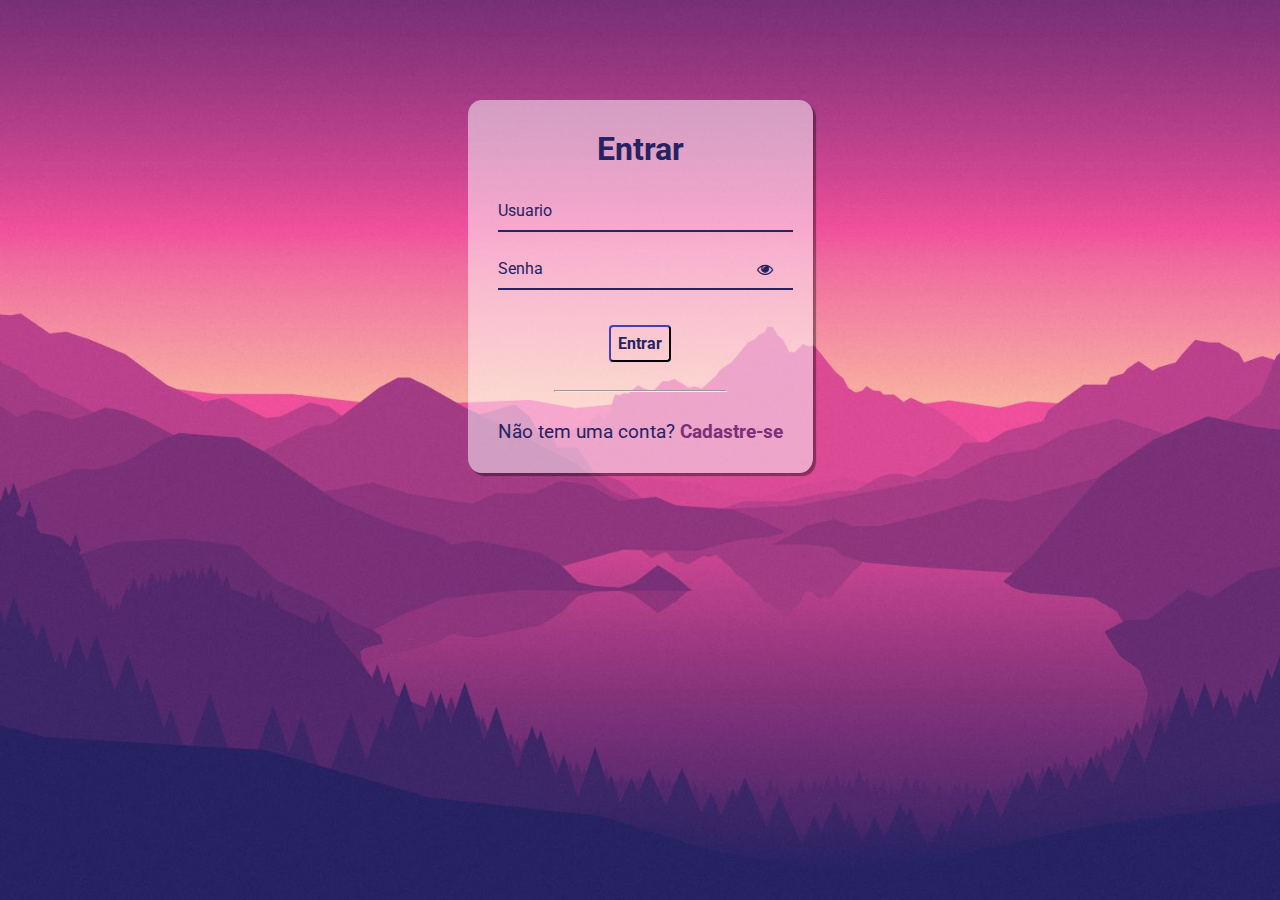
==== assets/html/signin.html @ 94cfd5f6 "Adicionar arquivos de projeto." ====
<!DOCTYPE html>
<html lang="pt-br">
  <head>
    <meta charset="UTF-8" />
    <meta http-equiv="X-UA-Compatible" content="IE=edge" />
    <meta name="viewport" content="width=device-width, initial-scale=1.0" />
    <link
      rel="stylesheet"
      href="https://stackpath.bootstrapcdn.com/font-awesome/4.7.0/css/font-awesome.min.css"
    />
    <link rel="stylesheet" href="../css/signin.css" />
    <title>Singin</title>
  </head>
  <body>
    <div class="container">
      <div class="card">
        <h1>Entrar</h1>

        <div id="msgError"></div>

        <div class="label-float">
          <input type="text" id="usuario" paceholder="" required />
          <label id="userLabel" for="usuario">Usuario</label>
        </div>

        <div class="label-float">
          <input type="password" id="senha" paceholder="" required />
          <label id="senhaLabel" for="senha">Senha</label>
          <i class="fa fa-eye" aria-hidden="true"></i>
        </div>

        <div class="justify-center">
          <button onclick="entrar()">Entrar</button>
        </div>

        <div class="justify-center">
          <hr />
        </div>

        <p>
          Não tem uma conta?
          <a href="./signup.html">
            Cadastre-se
          </a>
        </p>
      </div>
    </div>

    <script src="../js/signin.js"></script>
  </body>
</html>
---- assets/css/signin.css ----
@import url('https://fonts.googleapis.com/css2?family=Roboto:ital,wght@0,100;0,300;0,400;0,500;0,700;0,900;1,100;1,300;1,400;1,500;1,700;1,900&display=swap');

* {
  margin: 0;
  padding: 0;
  font-family: 'Roboto', sans-serif;
}

body {
  background-image: url("../images/bg-signin.jpg");
  background-repeat: no-repeat;
  background-size: cover;
  background-attachment: fixed
  
}

.container {
  display: flex;
  justify-content: center;
  width: 100%;
  margin-top: 100px;
}

.card {
  background-color: #ffffff80;
  padding: 30px;
  border-radius: 4%;
  box-shadow: 3px 3px 1px 0px #00000060
}

h1{
  text-align: center;
  margin-bottom: 20px;
  color: #272262
}

.label-float input{
  width: 100%;
  padding: 5px 5px;
  display: inline-block;
  border: 0;
  border-bottom: 2px solid #272262;
  background-color: transparent;
  outline: none;
  min-width: 180px;
  font-size: 16px;
  transition: all .3s ease-out;
  border-radius: 0;
  
}

.label-float{
  position: relative;
  padding-top: 13px;
  margin-top: 5%;
  margin-bottom: 5%;
}

.label-float input:focus{
  border-bottom: 2px solid #4038a0;
}

.label-float label{
  color: #272262;
  pointer-event: none;
  position: absolute;
  top: 0;
  left: 0;
  margin-top: 13px;
  transition: all .3s ease-out;
}

.label-float input:focus + label,
.label-float input:valid + label{
  font-size: 13px;
  margin-top: 0;
  color: #4038a0
}

button{
  background-color: transparent;
  border-color: #272262;
  color: #272262;
  padding: 7px;
  font-weight: bold;
  font-size: 12pt;
  margin-top: 20px;
  border-radius: 4px;
  cursor: pointer;
  outline: none;
  transition: all .4s ease-out;
}

button:hover{
  background-color: #272262;
  color: #fff;
}

.justify-center{
  display: flex;
  justify-content: center;
}

hr{
  margin-top: 10%;
  margin-bottom: 10%;
  width: 60%;
}

p{
  color: #272262;
  font-size: 14pt;
  text-align: center;
}

a{
  color: #7a3077;
  font-weight: bold;
  text-decoration: none;
  transition: all .3s ease-out;
}

a:hover{
  color: #272262;
}

.fa-eye{
  position: absolute;
  top: 15px;
  right: 10px;
  cursor: pointer;
  color: #272262;
}

 #msgError{
  text-align: center;
  color: #ff0000;
  background-color: #ffbbbb;
  padding: 10px;
  border-radius: 4px;
  display: none;
}
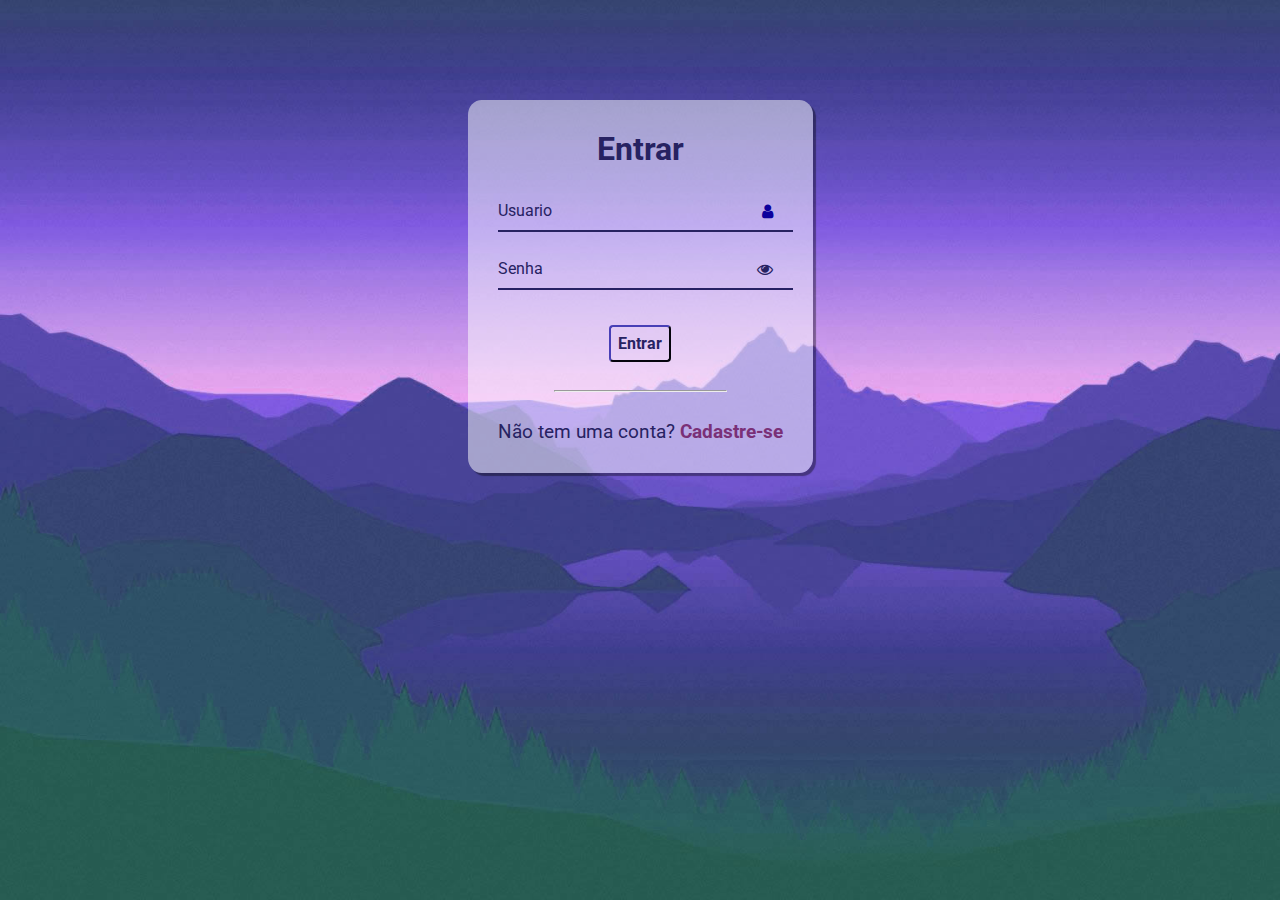
==== commit 77e8982b: "Atualização das API de Login e Cadastro." ====
--- a/assets/html/signin.html
+++ b/assets/html/signin.html
@@ -1,16 +1,15 @@
 <!DOCTYPE html>
 <html lang="pt-br">
-  <head>
+<head>
     <meta charset="UTF-8" />
     <meta http-equiv="X-UA-Compatible" content="IE=edge" />
     <meta name="viewport" content="width=device-width, initial-scale=1.0" />
-    <link
-      rel="stylesheet"
-      href="https://stackpath.bootstrapcdn.com/font-awesome/4.7.0/css/font-awesome.min.css"
-    />
+    <link rel="stylesheet"
+          href="https://stackpath.bootstrapcdn.com/font-awesome/4.7.0/css/font-awesome.min.css" />
     <link rel="stylesheet" href="../css/signin.css" />
-    <title>Singin</title>
-  </head>
+    <link rel="shortcut icon" href="favicon.ico">
+    <title>Pagina de Login</title>
+</head>
   <body>
     <div class="container">
       <div class="card">
@@ -19,8 +18,9 @@
         <div id="msgError"></div>
 
         <div class="label-float">
-          <input type="text" id="usuario" paceholder="" required />
-          <label id="userLabel" for="usuario">Usuario</label>
+            <input type="text" id="usuario" paceholder="" required />
+            <label id="userLabel" for="usuario">Usuario</label>
+            <i class="fa fa-user" aria-hidden="true"></i>
         </div>
 
         <div class="label-float">
@@ -30,7 +30,7 @@
         </div>
 
         <div class="justify-center">
-          <button onclick="entrar()">Entrar</button>
+          <button id="btn-Go">Entrar</button>
         </div>
 
         <div class="justify-center">
--- a/assets/css/signin.css
+++ b/assets/css/signin.css
@@ -11,7 +11,6 @@
   background-repeat: no-repeat;
   background-size: cover;
   background-attachment: fixed
-  
 }
 
 .container {
@@ -121,7 +120,7 @@
 }
 
 a:hover{
-  color: #272262;
+  color: #fff;
 }
 
 .fa-eye{
@@ -132,6 +131,13 @@
   color: #272262;
 }
 
+.fa-user {
+    position: absolute;
+    top: 15px;
+    right: 10px;
+    color: #0d009c;
+}
+
  #msgError{
   text-align: center;
   color: #ff0000;
@@ -139,4 +145,9 @@
   padding: 10px;
   border-radius: 4px;
   display: none;
+}
+
+.btn-center {
+    text-align: center;
+    justify-content: center;
 }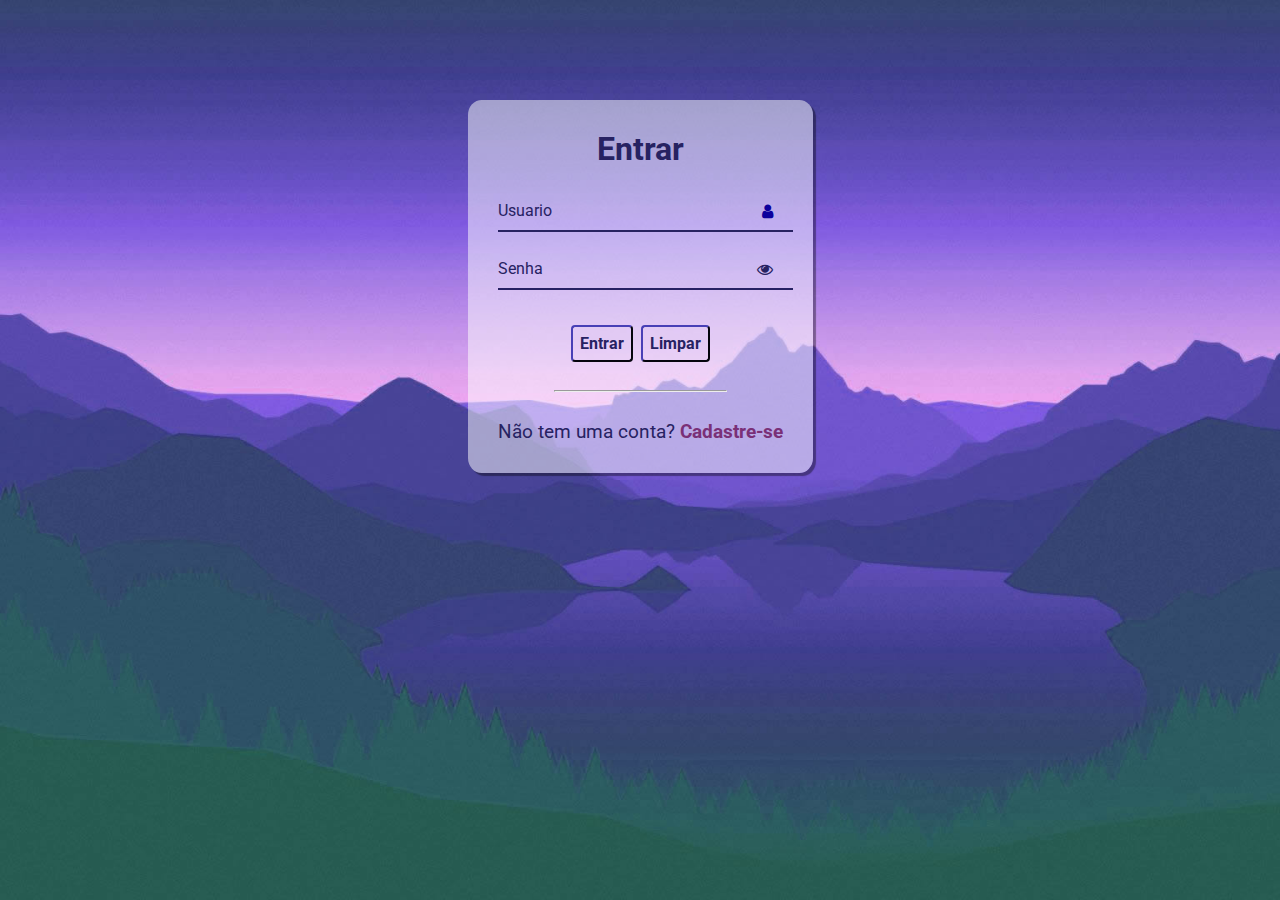
==== commit 44b81946: "Atualização da lista de Usuarios." ====
--- a/assets/html/signin.html
+++ b/assets/html/signin.html
@@ -30,7 +30,10 @@
         </div>
 
         <div class="justify-center">
-          <button id="btn-Go">Entrar</button>
+            <button id="btn-Go">
+                <span id="btnSubmitText">Entrar</span><i class="fa fa-spinner fa-pulse fa-2x fa-fw"></i>
+            </button>&nbsp;&nbsp;
+            <button id="btn-Golimp">Limpar</button>
         </div>
 
         <div class="justify-center">
--- a/assets/css/signin.css
+++ b/assets/css/signin.css
@@ -150,4 +150,9 @@
 .btn-center {
     text-align: center;
     justify-content: center;
+}
+
+.fa-spinner {
+    display: none;
+    text-align: center;
 }